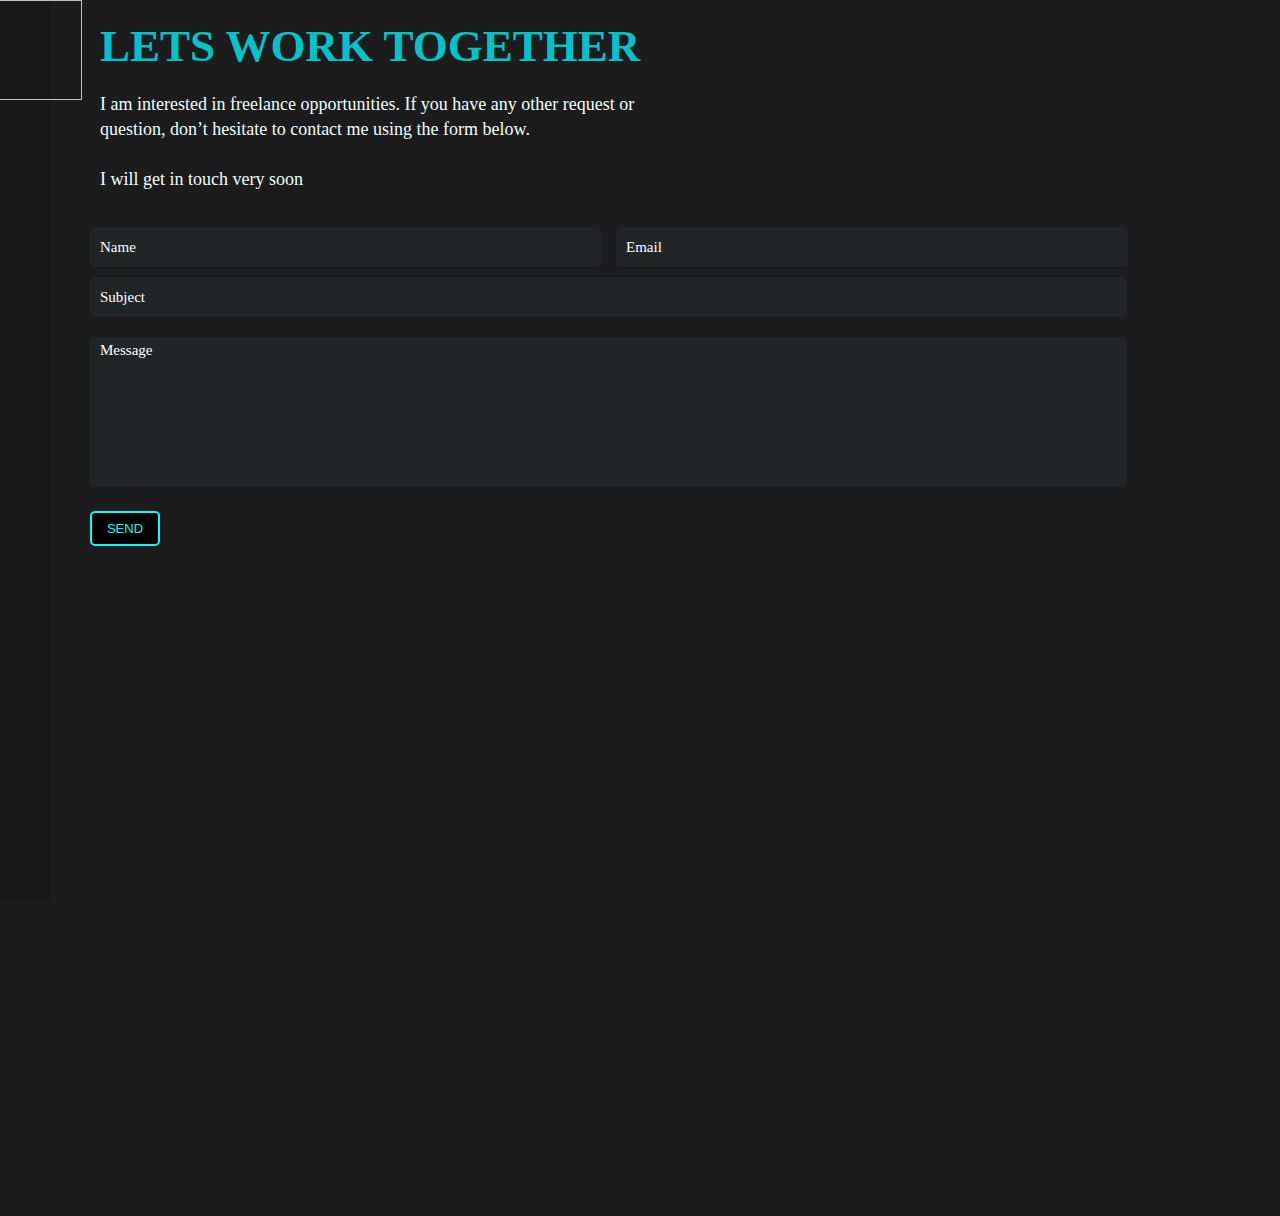
==== portfolio/contact.html @ 1d380165 "Portfolio v1.6 Added Page-Loaders" ====
<!DOCTYPE html>
<html lang="en">
    <head>
        <meta charset="UTF-8">
        <meta name="viewport" content="width=device-width, initial-scale=1.0">
        <title>Pratik Panda | Web Developer</title>
        <link rel="stylesheet" href="/portfolio/style/styles.css">
        <script src="https://kit.fontawesome.com/7f76f54895.js" crossorigin="anonymous"></script>
    </head>
    <body>
        <div id="loader-wrapper">
            <div id="loader"></div>
            <div class="loader-section section-left"></div>
            <div class="loader-section section-right"></div>
          </div>
        <div id="nav-bar">
            <div class="logo">
                <img src="/portfolio/img/logos/logo-01.png" alt="">
            </div>
            <nav class="nav">
                <a class="home-link" href="/">
                    <i class="fas fa-home"></i>
                    <span>Home</span>
                </a>
                <!-- <a class="" href="/about.html"><i class="fas fa-user-alt"></i></a> -->
                <a class="" href="/portfolio/skills.html">
                    <i class="fas fa-cog"></i>
                    <span>Skills</span>
                </a>
                <a class="" href="/portfolio/projects.html">
                    <i class="fas fa-tasks"></i>
                    <span>Projects</span>
                </a>
                <a class="" href="/portfolio/contact.html">
                    <i class="fas fa-envelope"></i>
                    <span>Contact</span>
                </a>
            </nav>
            <div class="social flex">
                <ul>
                    <li>
                        <i class="fab fa-github"></i>
                    </li>
                    <li>
                        <i class="fab fa-twitter"></i>
                    </li>
                    <!-- <li><i class="fab fa-facebook-f"></i></li> -->
                    <li>
                        <i class="fab fa-linkedin-in"></i>
                    </li>
                </ul>
            </div>
            <a href="" id="mobile-link">
                <i class="fas fa-bars"></i>
            </a>
        </div>
        <section id="contact">
            <div class="form-container">
                <div class="contact-head">Lets Work Together</div>
                <p>
                    I am interested in freelance opportunities.
                If you have any other request or question,
                don’t hesitate to contact me using the form below.
                    <br>
                    <br>I will get in touch very soon
                </p>
                <form class="contact-form">
                    <input
                        type="text"
                        name="Name"
                        id="name"
                        placeholder="Name"
                        autocomplete="off"
                    >
                    <input
                        type="email"
                        name="Email"
                        id="email"
                        placeholder="Email"
                        autocomplete="off"
                    >
                    <br>
                    <input
                        type="text"
                        name="Subject"
                        id="subject"
                        placeholder="Subject"
                        autocomplete="off"
                    >
                    <br>
                    <textarea
                        name="message"
                        id="message"
                        cols="30"
                        rows="10"
                        placeholder="Message"
                    ></textarea>
                    <br>
                    <button id="send">SEND</button>
                </form>
            </div>
            <iframe
                id="map"
                src="https://www.google.com/maps/embed?pb=!1m18!1m12!1m3!1d3718.570578135241!2d81.68060841454634!3d21.248870485879547!2m3!1f0!2f0!3f0!3m2!1i1024!2i768!4f13.1!3m3!1m2!1s0x3a28dd48550c1255%3A0x73b0159ed57b3ea6!2sSuryodaya%20Harmony!5e0!3m2!1sen!2sin!4v1596452776450!5m2!1sen!2sin"
                width="800"
                height="600"
                frameborder="0"
                style="border:0;"
                allowfullscreen=""
                aria-hidden="false"
                tabindex="0"
            ></iframe>
            <script src="/portfolio/scripts/index.js"></script>
        </section>
    </body>
</html>
---- portfolio/style/styles.css ----
* {
  margin: 0;
  padding: 0;
  -webkit-box-sizing: border-box;
  -moz-box-sizing: border-box;
  box-sizing: border-box;
}
*:focus {
  outline: 0;
}
textarea:focus, input:focus{
  outline: 0;
}
:focus {
  outline: none !important;
}
html,
body {
  height: 100%;
  margin: 0;
  padding: 0;
  overflow-x: hidden;
  max-width: 100%;
}
body {
  background-color: #1c1c1c;
}
section {
  height: 100%;
  width: 100%;
  color: azure;
  font-family: "Raleway";
  padding: 0px 30px 0px 30px;
  /* position: relative; */
  /* left: 50px; */
}
#nav-bar {
  background: #181818;
  width: 4%;
  height: 100%;
  position: fixed;
  top: 0;
  display: flex;
  flex-direction: column;
  justify-content: space-between;
  z-index: 10;
  /* smin-height: 500px; */
}
.logo img{
  /* background-image: url(/portfolio/img/logos/logo-black.png); */
  position: absolute;
  width: 100px;
  height: 100px;
  left: -18px;
  cursor: pointer;
}
.nav {
  align-items: center;
  display: flex;
  flex-direction: column;
  justify-content: space-evenly;
  color: azure;
  position: relative;
  z-index: 1;
  height: 50vh;

}
#nav-bar #mobile-link {
  display: none;
}
#nav-bar a {
  text-decoration: aliceblue;
  color: #fff;
  font-size: 20px;
  background-size: 30px;
  padding: 0px 5px 25px 5px;
}
#nav-bar a span {
  display: none;
}
#nav-bar a:hover > i {
  display: none;
}
#nav-bar a:hover > span {
  display: block;
  color: #04c2c9;
  font-size: 9px;
  font-weight: 800;
  text-transform: uppercase;
  transition: all 1s;
  font-family: "Raleway";
  margin: 5px;
}
#nav-bar a.active {
  background: linear-gradient(to right, red, yellow);
  -webkit-background-clip: text;
  -webkit-text-fill-color: transparent;
  background-clip: border-box;
  background-clip: padding-box;
  background-clip: content-box;
  background-clip: text;
}
#nav-bar ul li {
  list-style: none;
  padding: 0px 5px 15px 5px;
  font-size: 15px;
}
#particles {
  margin: 0px;
  padding: 0px;
  height: 99vh;
}
.highlight {
  color: #e31b6d;
  font-weight: 600;
}
.flex {
  align-items: center;
  display: flex;
  flex-direction: column;
  justify-content: center;
  color: azure;
  z-index: 1;
  font-family: "Raleway";
}
.canvas {
  height: 100%;
  left: 0;
  position: absolute;
  top: 0;
  width: 100%;
}
.intro-text {
  font-size: 30pt;
  line-height: 40pt;
  margin: 0 0 20px 0;
  /* top: 35%; */
  align-items: center;
  justify-content: center;
}

.button {
  border: 2px solid #fff;
  box-sizing: inherit;
  cursor: pointer;
  display: inline-block;
  font-size: 15pt;
  padding: 10px 20px;
  transition: all 0.5s;
}
.button:hover {
  background-color: #04c2c9;
  border-color: #04c2c9;
}
.button .far {
  vertical-align: middle;
}
.page-link {
  cursor: pointer;
}
.button:hover > i {
  transform: rotateZ(90deg);
  transition: all 0.4s ease;
}
.heading {
  padding: 20px;
  font-size: 40px;
  color: #04c2c9;
  text-align: center;
  text-transform: uppercase;
  font-weight: 700;
}
a {
  text-decoration: none;
  color: #04c2c9;
}
.spec-row {
  display: flex;
  flex-direction: row;
  justify-content: space-evenly;
  flex-wrap: wrap;
}
.spec {
  text-align: center;
  max-width: 250px;
  font-size: 20px;
  padding-bottom: 30px;
}
.spec i {
  padding-bottom: 10px;
  font-size: 50px;
}
.spec .detail {
  font-size: 14px;
  padding-top: 5px;
}

.contact-head {
  font-size: 45px;
  font-family: "Raleway";
  text-transform: uppercase;
  font-weight: 800;
  padding: 40px 20px 20px 40px;
  color: #04c2c9;
}
.form-container {
  position: relative;
  left: 30px;
}
.contact-form {
  padding: 20px 20px 20px 40px;
  font-family: "Raleway";
  max-width: 50vw;
}
input,
textarea {
  background-color: #222525;
  border: 0px;
  padding: 5px;
  padding-left: 10px;
  height: 40px;
  color: aqua;
  width: 250px;
  text-align: start;
  font-family: "Raleway";
  font-size: 15px;
  border-radius: 5px;
}
.form-container p {
  padding-left: 40px;
  font-size: 18px;
  line-height: 25px;
  max-width: 600px;
}
input[id="name"],
input[id="subject"],
textarea[id="message"] {
  margin: 15px 10px 10px 0px;
}
input[id="subject"],
textarea[id="message"] {
  width: 515px;
}
textarea[id="message"] {
  height: 150px;
  resize: none;
  padding: 5px;
  padding-left: 10px;
}
::placeholder {
  color: #fff;
}

#send {
  background-color: #000000;
  border: 0px;
  padding: 5px;
  height: 35px;
  color: aqua;
  width: 70px;
  font-size: 13px;
  border: 2px aqua solid;
  border-radius: 5px;
  margin-top: 20px;
}
#send:hover {
  background-color: aqua;
  color: #000000;
}
#map {
  position: absolute;
  top: 5%;
  right: 2%;
  width: 50vw;
}
#project p {
  text-align: center;
  padding-bottom: 30px;
}
.card-container {
  padding: 20px 0px 20px 40px;
  display: grid;
  justify-content: space-evenly;
}
.card {
  background-color: rgb(37, 34, 34);
  box-sizing: border-box;
  color: #fff;
  width: 250px;
  padding: 10px 3px 10px;
  border-radius: 10px;
  text-align: center;
  z-index: 3;
  transition: transform 0.2s;
  box-shadow: 5px -2px 15px rgb(19, 17, 17);
  border: oldlace 1px solid;
  margin-bottom: 30px;
}
.card:hover {
  box-shadow: 8px -2px 25px rgba(0, 0, 0, 1);
  transform: scale(1.07);
}
.card {
  grid-row: 1;
}
.card .pro-img {
  width: 225px;
  padding-bottom: 10px;
}
.card .tags {
  font-size: 14px;
  font-weight: 700;
  text-align: start;
  padding: 0px 0px 5px 10px;
  color: #c93573;
}
.card .desc {
  height: 40px;
  text-align: center;
}
.card .pro-tool {
  display: flex;
  flex-direction: row;
  justify-content: space-evenly;
  padding: 10px 0px;
}
.card .ptool {
  padding: 5px;
  background-color: rgb(59, 57, 57);
  color: #fff;
  font-size: 12px;
  font-weight: 700;
  width: 60px;
  border-radius: 20px;
}
.card .links {
  display: flex;
  justify-content: space-evenly;
}
.card button {
  border: 1px black solid;
  border-radius: 5px;
  background-color: rgb(219, 233, 248);
  width: 115px;
  color: #000000;
  height: 35px;
  cursor: pointer;
}
.card button:disabled:hover {
  cursor: not-allowed;
  box-shadow: none;
}
.card button a {
  text-decoration: none;
  color: #000000;
}
.card button:hover {
  box-shadow: 3px 3px rgb(61, 61, 61);
}
.skills-container {
  display: grid;
  padding: 20px 30px 20px 30px;
  justify-content: space-evenly;
  text-align: center;
}
.skills-container .banner {
  background-color: rgb(29, 27, 27);
  color: #f3f3f3;
  font-family: "Raleway";
  text-transform: uppercase;
  width: 120px;
  height: 300px;
  font-size: 12px;
  font-weight: 700;
  box-shadow: 0 -2px 15px rgba(0, 0, 0, 1);
}
.banner .title {
  font-size: 18px;
  padding-top: 10px;
}
.logo {
  width: 55px;
  font-size: 55px;
}
.set1 {
  grid-column: 1;
}
.set2 {
  grid-column: 2;
}
.set3 {
  grid-column: 3;
}
.set4 {
  grid-column: 4;
}
.set5 {
  grid-column: 5;
}
.set6 {
  grid-column: 6;
}
.skills-container img {
  max-width: 50px;
}
.skills-container .banner ul {
  list-style: none;
  padding: 10px;
}
.skills-container .banner ul li {
  font-size: 12px;
  font-weight: 700;
  padding: 0px 0 12px 0;
  color: #f3f3f3;
  font-family: "Raleway";
  text-transform: uppercase;
}
@media only screen and (max-width: 1200px) {
  .card-container {
    padding: 0px;
  }
  .card:nth-child(3n + 1) {
    grid-column: 1;
    grid-row: auto;
  }
  .card:nth-child(3n + 2) {
    grid-column: 2;
    grid-row: auto;
  }
  .card:nth-child(3n + 3) {
    grid-column: 3;
    grid-row: auto;
  }
}
@media only screen and (min-width: 961px) and (max-width: 1359px) {
  #contact p {
    padding-right: 20px;
  }
  .contact-form {
    padding: 20px 30px 20px 30px;
    max-width: 100%;
  }
  .contact-head {
    padding-top: 20px;
  }
  input[id="name"],
  input[id="email"] {
    width: 40vw;
  }
  input[id="subject"],
  textarea[id="message"] {
    margin: 0 20px 20px 0;
    width: 81vw;
    max-width: 90vw;
  }
  #send {
    left: 0px;
    margin-top: 0px;
  }
  #map {
    position: relative;
    width: 80vw;
    height: 50vw;
    left: 5%;
    top: 10px;
    padding-bottom: 20px;
  }
}
/* Tablets and Smaller Screens */
@media only screen and (max-width: 960px) {
  section {
    padding: 70px 0px 0px 0px;
  }
  #nav-bar {
    flex-direction: row;
    width: 100%;
    height: 40px;
    position: absolute;
    top: 0;
    left: 0;
    z-index: 10;
    min-height: 0;
  }
  .nav {
    align-items: center;
    display: flex;
    flex-direction: row;
    justify-content: space-evenly;
    color: azure;
    position: relative;
    z-index: 1;
    left: 0px;
    width: 50vw;
    height: 45px;
  }
  .logo img{
     position: relative;
     left: 0;
     height: 50px;
     width: 50px;
  }
  #nav-bar a {
    font-size: 16px;
    padding: 0px 20px 3px 0px;
  }
  #nav-bar a:hover,
  ul li:hover {
    color: rgba(7, 180, 215, 1);
    font-size: 1em;
    padding-bottom: 3px;
  }
  #nav-bar ul {
    display: flex;
    flex-direction: row;
  }
  #nav-bar ul li {
    font-size: 16px;
    padding: 5px 10px 5px 7px;
  }
  .heading {
    padding-top: 20px;
    font-size: 30px;
    text-align: center;
  }
  .set1,
  .set4 {
    grid-column: 1;
  }
  .set2,
  .set5 {
    grid-column: 2;
  }
  .set3,
  .set6 {
    grid-column: 3;
  }
  .skills-container {
    justify-content: space-evenly;
    align-items: center;
    padding: 20px 0px 0px 0px;
  }

  .skills-container .banner {
    margin: 0 5px 30px 5px;
  }
  .skills-container .banner ul li {
    display: block;
  }
  .card-container {
    padding: 0px;
  }
  .card:nth-child(odd) {
    grid-column: 1;
    grid-row: auto;
  }
  .card:nth-child(even) {
    grid-column: 2;
    grid-row: auto;
  }
  .form-container {
    left: 0px;
  }
  #contact p {
    padding-right: 20px;
  }
  .contact-form {
    padding: 20px 30px 20px 30px;
    max-width: 100%;
  }
  .contact-head {
    padding-top: 20px;
  }
  input[id="name"],
  input[id="email"],
  input[id="subject"],
  textarea[id="message"] {
    margin: 0 0 20px 0;
    width: 90vw;
    max-width: 90vw;
  }
  #send {
    left: 0px;
    margin-top: 0px;
  }
  #map {
    position: relative;
    width: 90vw;
    height: 90vw;
    left: 5%;
    top: 10px;
    padding-bottom: 20px;
  }
}
/* Phones */
@media only screen and (max-width: 640px) {
  html,body{
    max-width: 100%;
    overflow-x: hidden;
    position:relative;
  }
  section {
    padding: 70px 0px 0px 0px;
    max-width:100%;   
    overflow-x: hidden; 
  }
  #home{
    overflow-x: hidden;
    overflow-y: hidden;
  }
  .logo{
    position: absolute;
  }
  .intro-text {
    font-size: 27pt;
    line-height: 30pt;
    margin: 0 0 20px 0;
  }
  #nav-bar {
    flex-direction: row;
    width: 100%;
    height: 45px;
    position: absolute;
    top: 0;
    left: 0;
    z-index: 10;
    min-height: 0;
  }
  #nav-bar #mobile-link {
    display: inline-block;
    position: absolute;
    font-size: 30px;
    right: 4vw;
    z-index: 20;
    padding: 10px 0px 0px 0px;
    color: #f3f3f3;
  }
  #nav-bar #mobile-link:hover {
    display: inline-block;
    position: absolute;
    font-size: 30px;
    right: 4vw;
    z-index: 20;
    padding: 10px 0px 0px 0px;
    color: #f3f3f3;
  }
  ul li {
    display: none;
  }
  .nav {
    flex-direction: row;
    top: 45px;
    animation: hide-bar 0.4s ease-in forwards;
    width: 100%;
    left: 100%;
    /* display: none; */
    justify-content: space-evenly;
    background-color: #222525;
  }
  .nav.show {
    display: flex;
    flex-direction: row;
    justify-content: space-evenly;
    color: azure;
    z-index: 2;
    width: 100%;
    animation: show-bar 0.4s ease-in forwards;
    top: 45px;
    text-align: justify;
    background-color: #222525;
  }
  @keyframes show-bar {
    0% {
      left: 100%;
    }
    100% {
      left: 0vw;
    }
  }
  @keyframes hide-bar {
    0% {
      left: 0vw;
      display: flex;
    }
    100% {
      left: 100%;
      display: none;
    }
  }
  #nav-bar a {
    text-decoration: aliceblue;
    color: #fff;
    font-size: 20px;
    padding: 0px 20px 0px 20px;
    text-align: justify;
  }
  #nav-bar a span {
    display: none;
  }
  #nav-bar a:hover > i {
    display: block;
    font-size: 20px;
    padding: 0px;
  }
  #nav-bar a:hover > span {
    display: none;
  }
  #nav-bar a.active {
    background: linear-gradient(to right, red, yellow);
    -webkit-background-clip: text;
    -webkit-text-fill-color: transparent;
    background-clip: border-box;
    background-clip: padding-box;
    background-clip: content-box;
    background-clip: text;
  }

  .heading {
    grid-row: 1;
    padding-top: 20px;
    font-size: 30px;
    text-align: center;
  }
  .set1,
  .set4 {
    grid-column: 1;
  }
  .set2,
  .set5 {
    grid-column: 2;
  }
  .set3,
  .set6 {
    grid-column: 3;
  }
  .skills-container {
    justify-content: space-evenly;
    align-items: center;
    padding: 20px 0px 0px 0px;
  }

  .skills-container .banner {
    margin: 0 5px 30px 5px;
  }
  .skills-container .banner ul li {
    display: block;
  }
  .card-container {
    padding: 0px;
  }
  #project p {
    padding: 0px 15px 30px 15px;
  }
  .card-container {
    padding: 0px;
  }
  .card:nth-child(odd) {
    grid-column: 1;
    grid-row: auto;
  }
  .card:nth-child(even) {
    grid-column: 2;
    grid-row: auto;
  }
}
@media only screen and (max-width: 540px) {
  section {
    padding: 70px 0px 0px 0px;
  }
  html,body{
    max-width: 100%;
    overflow-x: hidden;
  }
  .intro-text {
    font-size: 23pt;
    line-height: 30pt;
    margin: 0 0 20px 0;
  }
  #nav-bar #mobile-link {
    display: inline-block;
    position: absolute;
    font-size: 30px;
    right: 4vw;
    z-index: 20;
    padding: 10px 0px 0px 0px;
    color: #f3f3f3;
  }
  .set1,
  .set3,
  .set5 {
    grid-column: 1;
  }
  .set2,
  .set4,
  .set6 {
    grid-column: 2;
  }
  .skills-container {
    justify-content: space-evenly;
    align-items: center;
    padding: 20px 0px 0px 0px;
  }
  .skills-container .banner {
    margin: 0 5px 30px 5px;
  }
  .skills-container .banner ul li {
    display: block;
  }
  .card-container {
    padding: 0px;
  }
  .card:nth-child(odd) {
    grid-column: 1;
    grid-row: auto;
  }
  .card:nth-child(even) {
    grid-column: 1;
    grid-row: auto;
  }
  #project p {
    padding: 0px 15px 30px 15px;
  }
}

@media only screen and (max-width: 460px) {
  html,body{
    max-width: 100%;
    overflow-x: hidden;
  }
  section{
    max-width: 100%;
    overflow-x: hidden;
  }
  .intro-text {
    font-size: 20pt;
    line-height: 30pt;
    margin: 0 0 20px 0;
    text-align: left;
    padding-left: 30px;
  }
  #nav-bar #mobile-link {
    display: inline-block;
    position: absolute;
    font-size: 30px;
    right: 4vw;
    z-index: 20;
    padding: 10px 0px 0px 0px;
    color: #f3f3f3;
  }
}
 

/* Intro Animations */
.mask-2.cd-intro-content * {  
  opacity: 1;
}
.mask-2.cd-intro-content{
  position: relative;
  top:30%
}
.mask-2.cd-intro-content .content-wrapper {
  position: relative;
  width: 100%;
  max-width: 650px;
  margin: 0 auto;
  padding: 2em 0;  
  overflow: hidden;
}
.mask-2.cd-intro-content .content-wrapper::before {
  /* vertical bar */
  content: '';
  position: absolute;
  z-index: 2;
  top: 0;
  left: 0;
  height: 100%;
  width: 2px;
  background-color: #ffffff;
  -webkit-animation: cd-pulse 1.3s 0.3s both;
  -moz-animation: cd-pulse 1.3s 0.3s both;
  animation: cd-pulse 1.3s 0.3s both;
}
.no-cssanimations .mask-2.cd-intro-content .content-wrapper::before {
  opacity: 0;
}
.mask-2.cd-intro-content .content-wrapper > div {
  /* wrap the entire content */
  position: relative;
  z-index: 1;
}

.mask-2.cd-intro-content .content-wrapper,
.mask-2.cd-intro-content .content-wrapper > div {
  -webkit-animation-duration: 0.5s;
  -moz-animation-duration: 0.5s;
  animation-duration: 0.5s;
  -webkit-animation-delay: 1.1s;
  -moz-animation-delay: 1.1s;
  animation-delay: 1.1s;
  -webkit-animation-fill-mode: backwards;
  -moz-animation-fill-mode: backwards;
  animation-fill-mode: backwards;
}

.mask-2.cd-intro-content .content-wrapper {
  -webkit-animation-name: cd-mask-wrapper;
  -moz-animation-name: cd-mask-wrapper;
  animation-name: cd-mask-wrapper;
}

.mask-2.cd-intro-content .content-wrapper > div {
  -webkit-animation-name: cd-mask-content;
  -moz-animation-name: cd-mask-content;
  animation-name: cd-mask-content;
}

@-webkit-keyframes cd-mask-wrapper {
  0% {
    -webkit-transform: translateX(50%);
  }
  100% {
    -webkit-transform: translateX(0);
  }
}
@-moz-keyframes cd-mask-wrapper {
  0% {
    -moz-transform: translateX(50%);
  }
  100% {
    -moz-transform: translateX(0);
  }
}
@keyframes cd-mask-wrapper {
  0% {
    -webkit-transform: translateX(50%);
    -moz-transform: translateX(50%);
    -ms-transform: translateX(50%);
    -o-transform: translateX(50%);
    transform: translateX(50%);
  }
  100% {
    -webkit-transform: translateX(0);
    -moz-transform: translateX(0);
    -ms-transform: translateX(0);
    -o-transform: translateX(0);
    transform: translateX(0);
  }
}
@-webkit-keyframes cd-mask-content {
  0% {
    -webkit-transform: translateX(-100%);
  }
  100% {
    -webkit-transform: translateX(0);
  }
}
@-moz-keyframes cd-mask-content {
  0% {
    -moz-transform: translateX(-100%);
  }
  100% {
    -moz-transform: translateX(0);
  }
}
@keyframes cd-mask-content {
  0% {
    -webkit-transform: translateX(-100%);
    -moz-transform: translateX(-100%);
    -ms-transform: translateX(-100%);
    -o-transform: translateX(-100%);
    transform: translateX(-100%);
  }
  100% {
    -webkit-transform: translateX(0);
    -moz-transform: translateX(0);
    -ms-transform: translateX(0);
    -o-transform: translateX(0);
    transform: translateX(0);
  }
}
@-webkit-keyframes cd-pulse {
  0%, 30.8% {
    opacity: 0;
  }
  15.4%, 46.2%, 61.5%, 70% {
    opacity: 1;
  }
  100% {
    opacity: 0;
  }
}
@-moz-keyframes cd-pulse {
  0%, 30.8% {
    opacity: 0;
  }
  15.4%, 46.2%, 61.5%, 70% {
    opacity: 1;
  }
  100% {
    opacity: 0;
  }
}
@keyframes cd-pulse {
  0%, 30.8% {
    opacity: 0;
  }
  15.4%, 46.2%, 61.5%, 70% {
    opacity: 1;
  }
  100% {
    opacity: 0;
  }
}

/* Loader Animations */
#loader-wrapper {
  position:fixed;
  top:0;
  left:0;
  width:100%;
  height:100%;
  z-index:1000;
}
#loader {
  display:block;
  position: relative;
  top:50%;
  left:50%;
  width:150px;
  height:150px;
  margin:-75px 0 0 -75px;
  border:3px solid transparent;
  border-top-color:white;
  border-radius:100%;
  -webkit-animation: spin 2s linear infinite;
          animation: spin 2s linear infinite;
  z-index:1001;
}
#loader:before {
  content:"";
  position: absolute;
  top:5px;
  left:5px;
  right:5px;
  bottom:5px;
  border:3px solid transparent;
  border-top-color: yellow;
  border-radius:100%;
  -webkit-animation: spin 3s linear infinite;
          animation: spin 3s linear infinite;
}
#loader:after {
  content:"";
  position: absolute;
  top:12px;
  left:12px;
  right:12px;
  bottom:12px;
  border:3px solid transparent;
  border-top-color:orange;
  border-radius:100%;
  -webkit-animation: spin 1.5s linear infinite;
          animation: spin 1.5s linear infinite;
}
@-webkit-keyframes spin {
  0%   { 
    -webkit-transform: rotate(0deg); 
      -ms-transform: rotate(0deg); 
          transform: rotate(0deg);
  }
  100% { 
    -webkit-transform: rotate(360deg); 
      -ms-transform: rotate(360deg); 
          transform: rotate(360deg);
  }
}
@keyframes spin {
  0%   { 
    -webkit-transform: rotate(0deg); 
      -ms-transform: rotate(0deg); 
          transform: rotate(0deg);
  }
  100% { 
    -webkit-transform: rotate(360deg); 
      -ms-transform: rotate(360deg); 
          transform: rotate(360deg);
  }
}

#loader-wrapper .loader-section {
  position:fixed;
  top:0;
  background:#333;
  width:51%;
  height:100%;
  z-index:1000;
}

#loader-wrapper .loader-section.section-left {
  left:0
}
#loader-wrapper .loader-section.section-right {
  right:0;
}

/* Loaded Styles */
.loaded #loader-wrapper .loader-section.section-left {
  transform: translateX(-100%);
  transition: all 0.7s 0.3s cubic-bezier(0.645,0.045,0.355,1.000);
}
.loaded #loader-wrapper .loader-section.section-right {
  transform: translateX(100%);
  transition: all 0.7s 0.3s cubic-bezier(0.645,0.045,0.355,1.000);
}
.loaded #loader {
  opacity: 0;
  transition: all 0.3s ease-out;
}
.loaded #loader-wrapper {
  visibility: hidden;
  transform:translateY(-100%);
  transition: all 0.3s 1s ease-out;
}
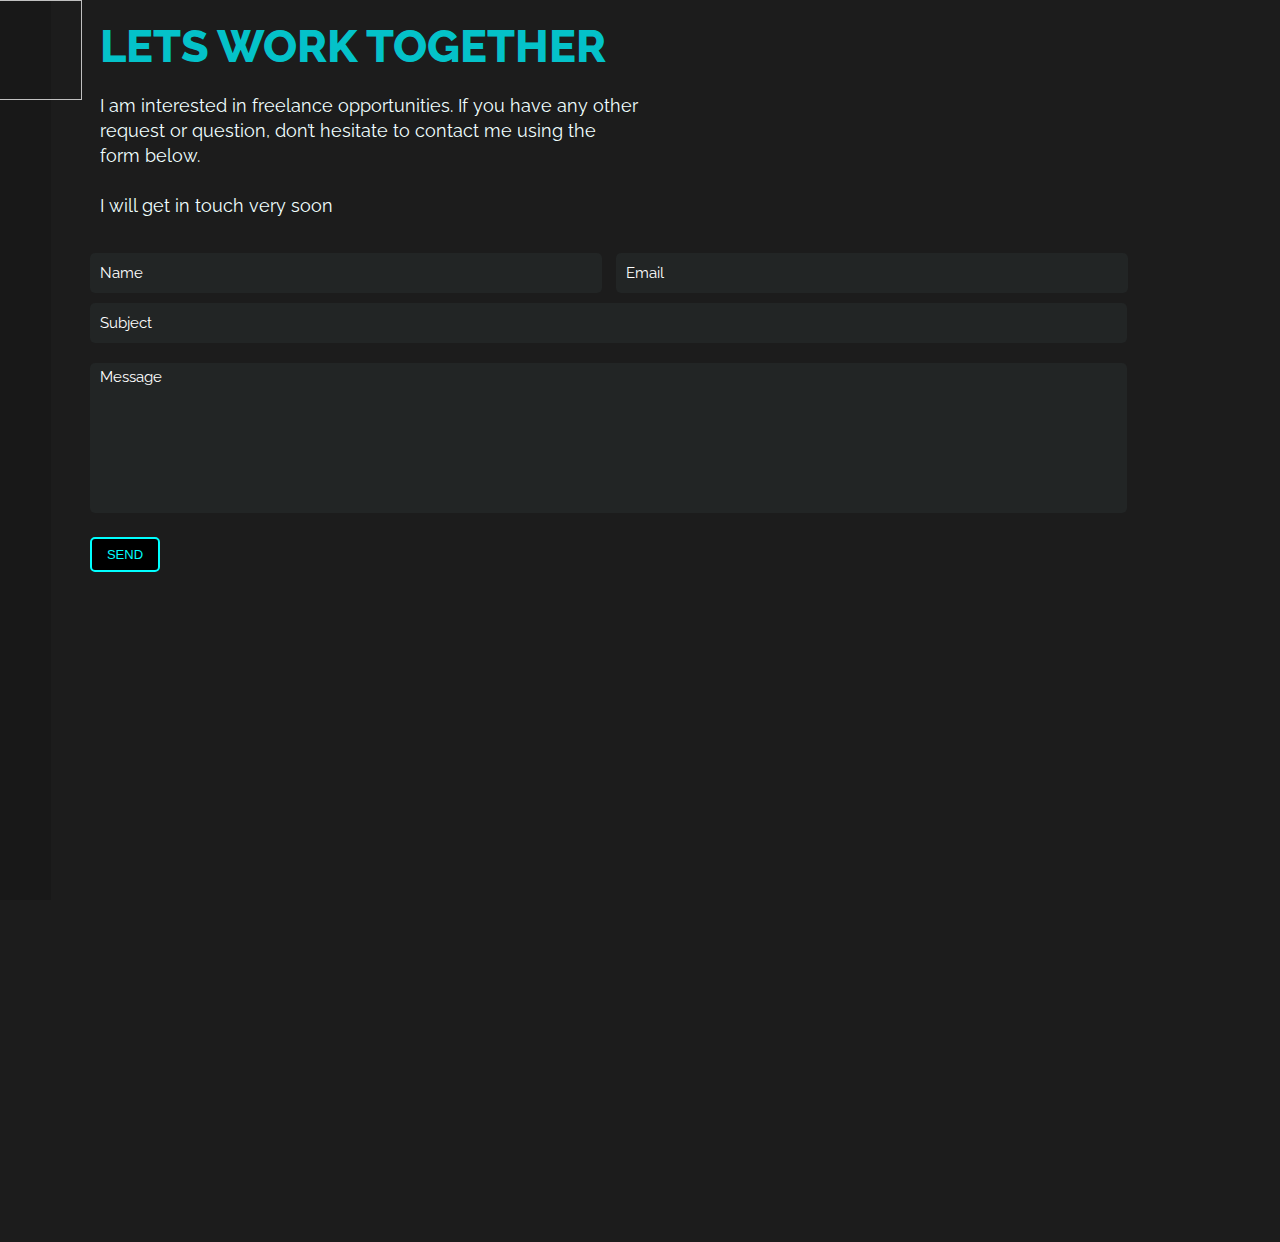
==== commit 3bc69ac3: "Portfolio v1.7 Added Animations and Fixed Bugs" ====
--- a/portfolio/contact.html
+++ b/portfolio/contact.html
@@ -13,8 +13,8 @@
             <div class="loader-section section-left"></div>
             <div class="loader-section section-right"></div>
           </div>
-        <div id="nav-bar">
-            <div class="logo">
+          <div id="nav-bar">
+            <div class="logo-main">
                 <img src="/portfolio/img/logos/logo-01.png" alt="">
             </div>
             <nav class="nav">
@@ -37,18 +37,11 @@
                 </a>
             </nav>
             <div class="social flex">
-                <ul>
-                    <li>
-                        <i class="fab fa-github"></i>
-                    </li>
-                    <li>
-                        <i class="fab fa-twitter"></i>
-                    </li>
-                    <!-- <li><i class="fab fa-facebook-f"></i></li> -->
-                    <li>
-                        <i class="fab fa-linkedin-in"></i>
-                    </li>
-                </ul>
+                        <a href="https://github.com/devppratik"><i class="fab fa-github"></i>
+                            <span>GitHUB</span></a>
+                        <a href="https://www.linkedin.com/in/pratik-panda-75a982175/">
+                            <i class="fab fa-linkedin-in"></i>
+                            <span>Linkedin</span></a> 
             </div>
             <a href="" id="mobile-link">
                 <i class="fas fa-bars"></i>
--- a/portfolio/style/styles.css
+++ b/portfolio/style/styles.css
@@ -1,3 +1,4 @@
+@import url(//fonts.googleapis.com/css?family=Raleway:400,100,200,300,500,600,800,700,900);
 * {
   margin: 0;
   padding: 0;
@@ -46,8 +47,8 @@
   z-index: 10;
   /* smin-height: 500px; */
 }
-.logo img{
-  /* background-image: url(/portfolio/img/logos/logo-black.png); */
+.logo-main img{
+
   position: absolute;
   width: 100px;
   height: 100px;
@@ -69,10 +70,9 @@
   display: none;
 }
 #nav-bar a {
-  text-decoration: aliceblue;
-  color: #fff;
+  text-decoration: rgb(160, 161, 161);
+  color: rgb(165, 165, 165);
   font-size: 20px;
-  background-size: 30px;
   padding: 0px 5px 25px 5px;
 }
 #nav-bar a span {
@@ -83,7 +83,7 @@
 }
 #nav-bar a:hover > span {
   display: block;
-  color: #04c2c9;
+  color: #08fdd8;
   font-size: 9px;
   font-weight: 800;
   text-transform: uppercase;
@@ -92,18 +92,20 @@
   margin: 5px;
 }
 #nav-bar a.active {
-  background: linear-gradient(to right, red, yellow);
-  -webkit-background-clip: text;
-  -webkit-text-fill-color: transparent;
-  background-clip: border-box;
-  background-clip: padding-box;
-  background-clip: content-box;
-  background-clip: text;
+  color: #08fdd8;
+}
+.social{
+  padding-bottom: 20px;
+  flex-direction: column;
+  align-items: center;
+  justify-content: space-evenly;
+  text-align: center;
+  
 }
 #nav-bar ul li {
   list-style: none;
-  padding: 0px 5px 15px 5px;
-  font-size: 15px;
+  padding: 0px 5px 25px 5px;
+  font-size: 20px;
 }
 #particles {
   margin: 0px;
@@ -493,7 +495,16 @@
     width: 50vw;
     height: 45px;
   }
-  .logo img{
+  .social{
+    height: 45px;
+    padding: 20px;
+    flex-direction: row;
+    align-items: center;
+    justify-content: space-evenly;
+    text-align: center;
+    
+  }
+  .logo-main img{
      position: relative;
      left: 0;
      height: 50px;
@@ -607,7 +618,7 @@
     overflow-x: hidden;
     overflow-y: hidden;
   }
-  .logo{
+  .logo-main{
     position: absolute;
   }
   .intro-text {
@@ -705,13 +716,14 @@
     display: none;
   }
   #nav-bar a.active {
-    background: linear-gradient(to right, red, yellow);
-    -webkit-background-clip: text;
+    /* background: linear-gradient(to right, red, yellow); */
+    color: #08fdd8;
+    /* -webkit-background-clip: text;
     -webkit-text-fill-color: transparent;
     background-clip: border-box;
     background-clip: padding-box;
     background-clip: content-box;
-    background-clip: text;
+    background-clip: text; */
   }
 
   .heading {
